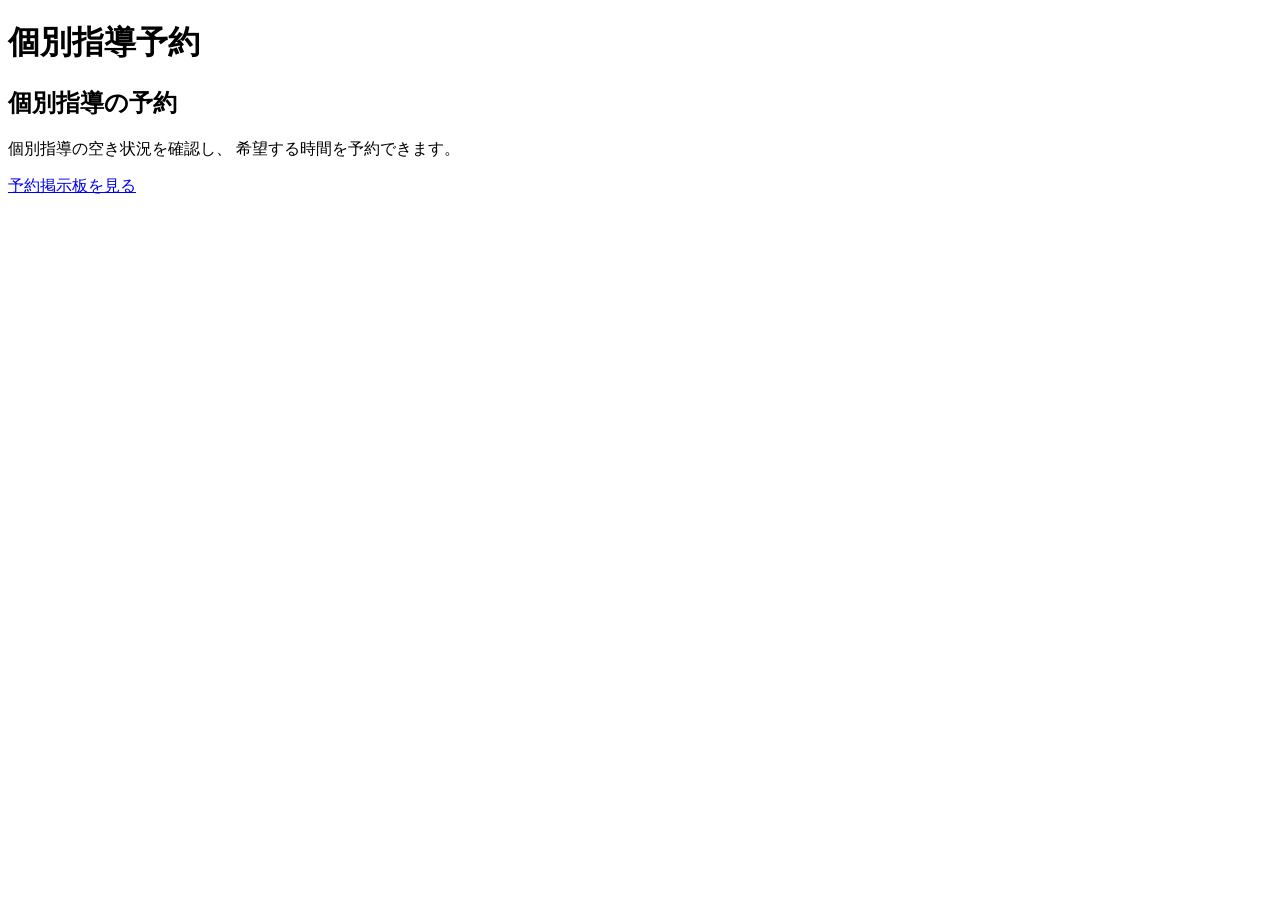
==== index.html @ 9b1af787 "yoyaku" ====
<!DOCTYPE html>
<html lang="ja">
<head>
    <meta charset="UTF-8">
    <meta name="viewport" content="width=device-width, initial-scale=1.0">

    <title>個別指導予約</title>

    <link rel="stylesheet" href="style.css">
</head>

<body>

<header>
    <h1>個別指導予約</h1>
</header>

<main class="container">

    <section class="card">
        <h2>個別指導の予約</h2>

        <p>
            個別指導の空き状況を確認し、
            希望する時間を予約できます。
        </p>

        <a href="board.html" class="button">
            予約掲示板を見る
        </a>
    </section>

</main>

</body>
</html>
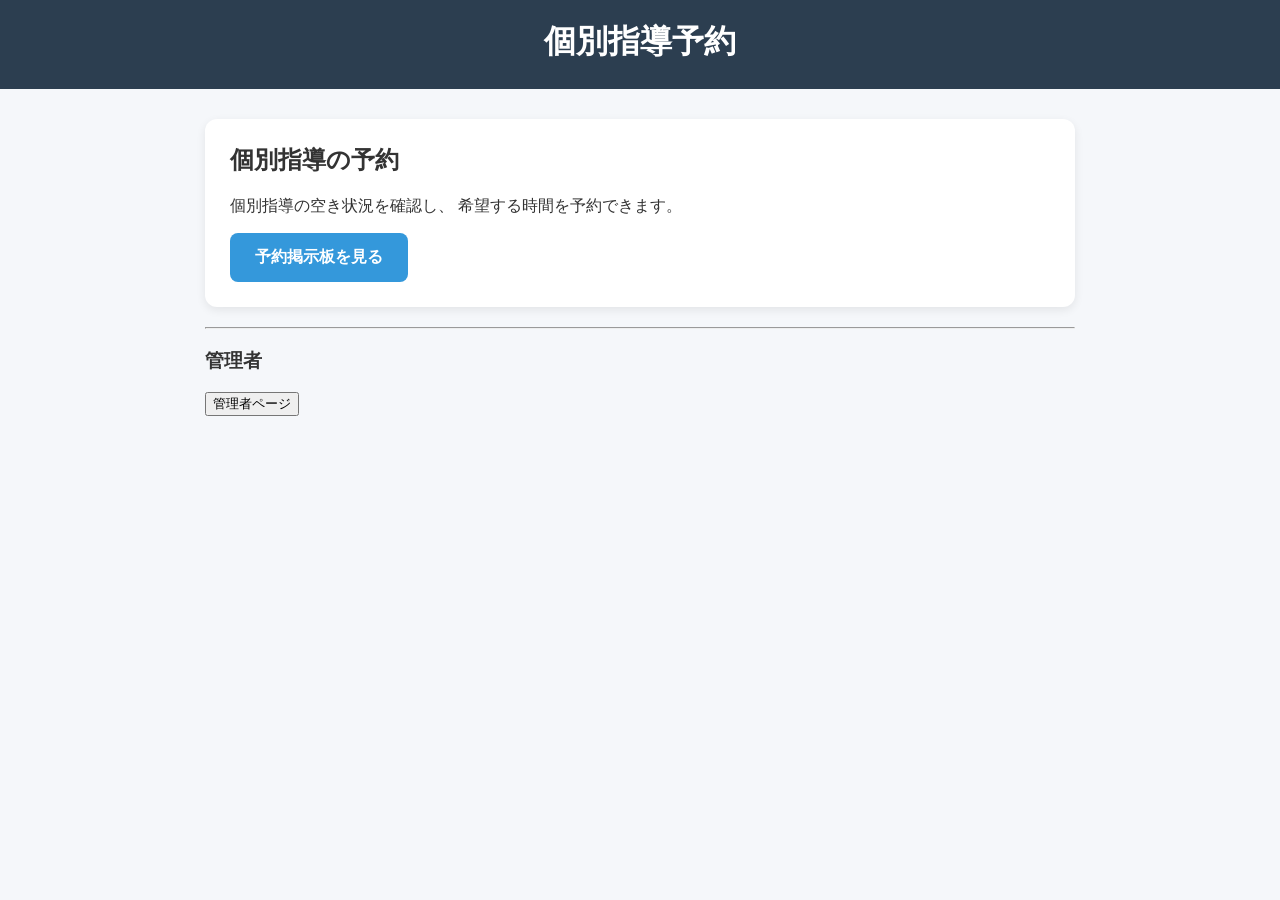
==== commit f67f9125: "Add admin button with password protection" ====
--- a/index.html
+++ b/index.html
@@ -30,6 +30,45 @@
         </a>
     </section>
 
+    <hr>
+
+<h3>管理者</h3>
+
+<button id="adminButton">
+    管理者ページ
+</button>
+
+<script>
+
+document
+    .getElementById("adminButton")
+    .addEventListener("click", () => {
+
+        const password =
+            prompt("管理者パスワードを入力してください。");
+
+
+        if (password === null) {
+            return;
+        }
+
+
+        if (password === "admin123") {
+
+            location.href = "admin.html";
+
+        } else {
+
+            alert(
+                "パスワードが正しくありません。"
+            );
+
+        }
+
+    });
+
+</script>
+    
 </main>
 
 </body>
--- a/style.css
+++ b/style.css
@@ -0,0 +1,209 @@
+* {
+    box-sizing: border-box;
+}
+
+body {
+    margin: 0;
+
+    font-family:
+        -apple-system,
+        BlinkMacSystemFont,
+        "Segoe UI",
+        sans-serif;
+
+    background: #f5f7fa;
+
+    color: #333;
+}
+
+
+header {
+    background: #2c3e50;
+
+    color: white;
+
+    padding: 20px;
+
+    text-align: center;
+}
+
+
+header h1 {
+    margin: 0 0 5px;
+}
+
+
+#connectionStatus {
+    margin: 0;
+
+    font-size: 13px;
+
+    opacity: 0.8;
+}
+
+
+.container {
+    max-width: 900px;
+
+    margin: 30px auto;
+
+    padding: 0 15px;
+}
+
+
+.card {
+    background: white;
+
+    border-radius: 12px;
+
+    padding: 25px;
+
+    margin-bottom: 20px;
+
+    box-shadow:
+        0 3px 10px rgba(0, 0, 0, 0.08);
+}
+
+
+.card h2 {
+    margin-top: 0;
+}
+
+
+.button {
+    display: inline-block;
+
+    padding: 14px 25px;
+
+    background: #3498db;
+
+    color: white;
+
+    text-decoration: none;
+
+    border-radius: 8px;
+
+    font-weight: bold;
+}
+
+
+.button:hover {
+    opacity: 0.85;
+}
+
+
+input[type="date"] {
+
+    padding: 10px;
+
+    font-size: 16px;
+
+    border: 1px solid #ccc;
+
+    border-radius: 6px;
+
+}
+
+
+/* 予約表 */
+
+.reservation-row {
+
+    display: grid;
+
+    grid-template-columns: 100px 1fr 120px;
+
+    align-items: center;
+
+    gap: 10px;
+
+    padding: 15px 10px;
+
+    border-bottom: 1px solid #eee;
+}
+
+
+.time {
+
+    font-weight: bold;
+
+    font-size: 18px;
+}
+
+
+.teacher {
+
+    font-size: 15px;
+}
+
+
+.available {
+
+    background: #e8f8ee;
+
+    color: #198754;
+
+    border: none;
+
+    border-radius: 8px;
+
+    padding: 10px;
+
+    cursor: pointer;
+
+    font-weight: bold;
+}
+
+
+.available:hover {
+
+    background: #d4f3df;
+
+}
+
+
+.reserved {
+
+    background: #f5f5f5;
+
+    color: #888;
+
+    border-radius: 8px;
+
+    padding: 10px;
+
+    text-align: center;
+}
+
+
+.backButton {
+
+    display: inline-block;
+
+    margin-top: 10px;
+
+    color: #3498db;
+
+    text-decoration: none;
+
+}
+
+
+/* スマホ */
+
+@media (max-width: 600px) {
+
+    .reservation-row {
+
+        grid-template-columns:
+            70px 1fr;
+
+    }
+
+    .reservation-action {
+
+        grid-column: 1 / -1;
+
+    }
+
+}
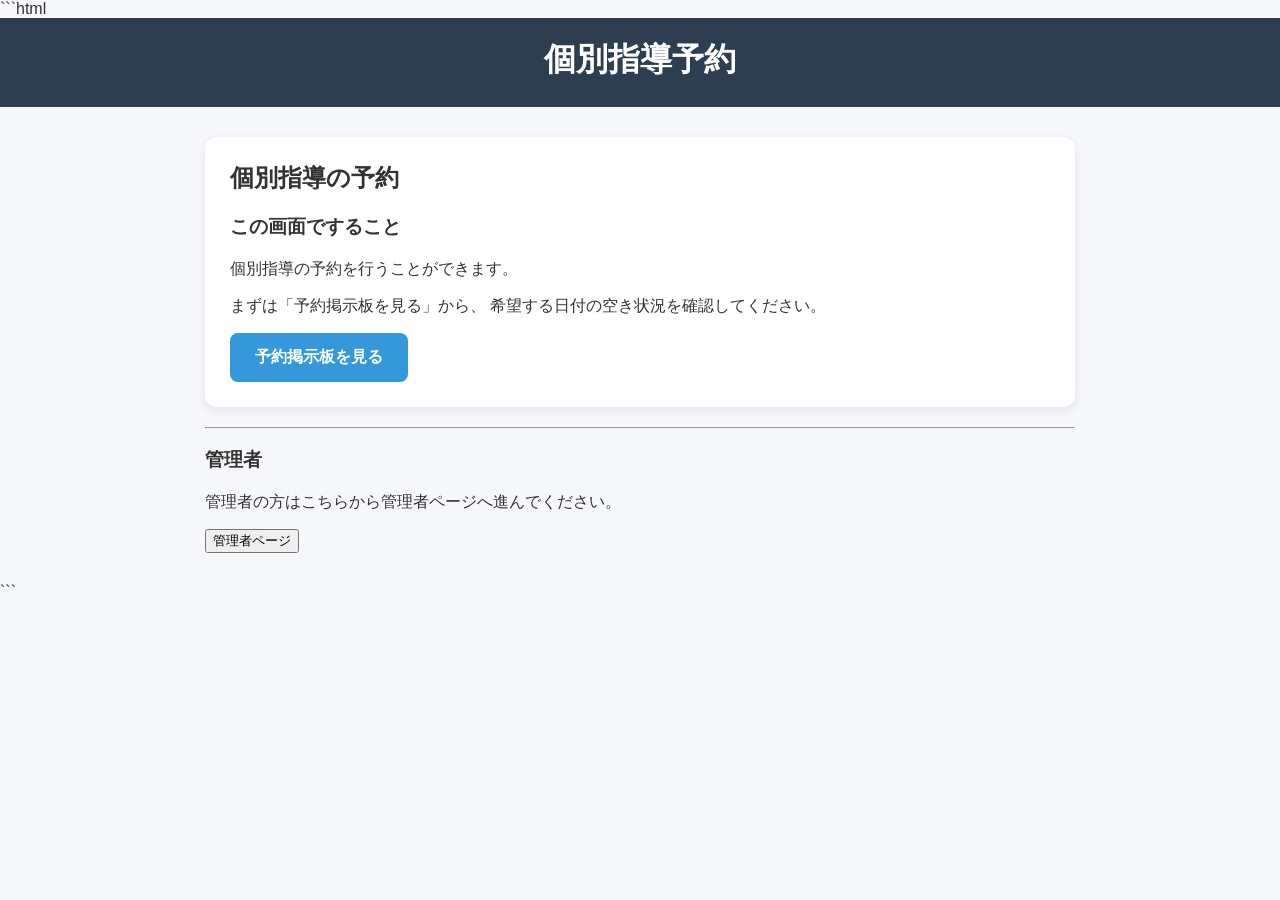
==== commit ea2a2c55: "Update index.html" ====
--- a/index.html
+++ b/index.html
@@ -1,3 +1,4 @@
+```html
 <!DOCTYPE html>
 <html lang="ja">
 <head>
@@ -17,26 +18,52 @@
 
 <main class="container">
 
+    <!-- 予約について -->
     <section class="card">
+
         <h2>個別指導の予約</h2>
 
-        <p>
-            個別指導の空き状況を確認し、
-            希望する時間を予約できます。
-        </p>
+        <div class="description">
+            <h3>この画面ですること</h3>
+
+            <p>
+                個別指導の予約を行うことができます。
+            </p>
+
+            <p>
+                まずは「予約掲示板を見る」から、
+                希望する日付の空き状況を確認してください。
+            </p>
+        </div>
 
         <a href="board.html" class="button">
             予約掲示板を見る
         </a>
+
     </section>
+
 
     <hr>
 
-<h3>管理者</h3>
 
-<button id="adminButton">
-    管理者ページ
-</button>
+    <!-- 管理者 -->
+    <section class="admin-section">
+
+        <h3>管理者</h3>
+
+        <p class="admin-description">
+            管理者の方はこちらから管理者ページへ進んでください。
+        </p>
+
+        <button id="adminButton">
+            管理者ページ
+        </button>
+
+    </section>
+
+
+</main>
+
 
 <script>
 
@@ -68,8 +95,7 @@
     });
 
 </script>
-    
-</main>
 
 </body>
 </html>
+```
--- a/style.css
+++ b/style.css
@@ -1,6 +1,7 @@
 * {
     box-sizing: border-box;
 }
+
 
 body {
     margin: 0;
@@ -70,6 +71,10 @@
 }
 
 
+/* ==============================
+   通常ボタン
+   ============================== */
+
 .button {
     display: inline-block;
 
@@ -92,6 +97,10 @@
 }
 
 
+/* ==============================
+   日付
+   ============================== */
+
 input[type="date"] {
 
     padding: 10px;
@@ -105,13 +114,16 @@
 }
 
 
-/* 予約表 */
+/* ==============================
+   予約表
+   ============================== */
 
 .reservation-row {
 
     display: grid;
 
-    grid-template-columns: 100px 1fr 120px;
+    grid-template-columns:
+        100px 1fr 120px;
 
     align-items: center;
 
@@ -176,6 +188,45 @@
 }
 
 
+/* ==============================
+   生徒側キャンセルボタン
+   ============================== */
+
+.cancelButton {
+
+    width: 100%;
+
+    min-width: 120px;
+
+    padding: 10px 16px;
+
+    border: none;
+
+    border-radius: 8px;
+
+    background: #e74c3c;
+
+    color: white;
+
+    font-weight: bold;
+
+    cursor: pointer;
+
+    white-space: nowrap;
+}
+
+
+.cancelButton:hover {
+
+    background: #c0392b;
+
+}
+
+
+/* ==============================
+   戻る
+   ============================== */
+
 .backButton {
 
     display: inline-block;
@@ -189,7 +240,307 @@
 }
 
 
-/* スマホ */
+/* ==============================
+   管理者：集計
+   ============================== */
+
+.admin-summary {
+
+    display: grid;
+
+    grid-template-columns:
+        repeat(3, 1fr);
+
+    gap: 15px;
+}
+
+
+.admin-summary-box {
+
+    padding: 20px;
+
+    border-radius: 10px;
+
+    background: #f5f7fa;
+
+    text-align: center;
+
+    border: 1px solid #e5e7eb;
+}
+
+
+.admin-summary-label {
+
+    font-size: 14px;
+
+    color: #666;
+
+    margin-bottom: 8px;
+}
+
+
+.admin-summary-number {
+
+    font-size: 28px;
+
+    font-weight: bold;
+
+}
+
+
+/* ==============================
+   管理者：今日の予約
+   ============================== */
+
+.admin-today-reservation {
+
+    display: grid;
+
+    grid-template-columns:
+        80px 1fr 1fr;
+
+    gap: 10px;
+
+    align-items: center;
+
+    padding: 12px;
+
+    margin-bottom: 8px;
+
+    border: 1px solid #ddd;
+
+    border-radius: 8px;
+
+    background: white;
+}
+
+
+/* ==============================
+   管理者：講師別
+   ============================== */
+
+.admin-teacher-row {
+
+    display: flex;
+
+    justify-content: space-between;
+
+    align-items: center;
+
+    padding: 14px;
+
+    margin-bottom: 8px;
+
+    border: 1px solid #ddd;
+
+    border-radius: 8px;
+
+    background: white;
+}
+
+
+.admin-teacher-row strong {
+
+    font-size: 18px;
+
+}
+
+
+/* ==============================
+   管理者カレンダー
+   ============================== */
+
+.admin-calendar-header {
+
+    display: flex;
+
+    justify-content: space-between;
+
+    align-items: center;
+
+    margin-bottom: 15px;
+}
+
+
+.admin-calendar-header h3 {
+
+    margin: 0;
+
+    font-size: 22px;
+
+}
+
+
+.admin-calendar-header button {
+
+    padding: 8px 14px;
+
+    border: 1px solid #ccc;
+
+    background: white;
+
+    border-radius: 6px;
+
+    cursor: pointer;
+
+}
+
+
+.admin-calendar-grid {
+
+    display: grid;
+
+    grid-template-columns:
+        repeat(7, 1fr);
+
+    gap: 5px;
+
+}
+
+
+.admin-weekday {
+
+    text-align: center;
+
+    font-weight: bold;
+
+    padding: 10px 5px;
+
+    background: #f0f0f0;
+
+}
+
+
+.admin-day {
+
+    min-height: 60px;
+
+    border: 1px solid #ddd;
+
+    background: white;
+
+    border-radius: 6px;
+
+    font-size: 16px;
+
+    cursor: pointer;
+
+    position: relative;
+
+}
+
+
+.admin-day:hover {
+
+    background: #f5f5f5;
+
+}
+
+
+.admin-day.empty {
+
+    background: #fafafa;
+
+    cursor: default;
+
+}
+
+
+.admin-day.has-reservation {
+
+    background: #ffe5e5;
+
+    font-weight: bold;
+
+}
+
+
+.admin-day-count {
+
+    display: block;
+
+    font-size: 11px;
+
+    margin-top: 4px;
+
+    color: #c0392b;
+
+}
+
+
+/* ==============================
+   管理者：予約一覧
+   ============================== */
+
+.admin-reservation {
+
+    display: grid;
+
+    grid-template-columns:
+        80px 1fr 1fr 170px;
+
+    align-items: center;
+
+    gap: 10px;
+
+    padding: 12px;
+
+    margin-bottom: 8px;
+
+    border: 1px solid #ddd;
+
+    border-radius: 6px;
+
+    background: white;
+
+}
+
+
+/* ==============================
+   管理者：強制キャンセル
+   ============================== */
+
+.admin-cancel-button {
+
+    display: block;
+
+    width: 100%;
+
+    min-width: 150px;
+
+    padding: 11px 18px;
+
+    border: none;
+
+    border-radius: 8px;
+
+    background: #e74c3c;
+
+    color: white;
+
+    font-weight: bold;
+
+    font-size: 14px;
+
+    cursor: pointer;
+
+    white-space: nowrap;
+
+    text-align: center;
+
+}
+
+
+.admin-cancel-button:hover {
+
+    background: #c0392b;
+
+}
+
+
+/* ==============================
+   スマホ
+   ============================== */
 
 @media (max-width: 600px) {
 
@@ -200,10 +551,61 @@
 
     }
 
+
     .reservation-action {
 
-        grid-column: 1 / -1;
-
-    }
-
-}
+        grid-column:
+            1 / -1;
+
+    }
+
+
+    .admin-summary {
+
+        grid-template-columns:
+            1fr;
+
+    }
+
+
+    .admin-today-reservation {
+
+        grid-template-columns:
+            70px 1fr;
+
+    }
+
+
+    .admin-today-reservation span:last-child {
+
+        grid-column:
+            2;
+
+    }
+
+
+    .admin-reservation {
+
+        grid-template-columns:
+            70px 1fr;
+
+    }
+
+
+    .admin-reservation button {
+
+        grid-column:
+            1 / -1;
+
+    }
+
+
+    .admin-cancel-button {
+
+        width: 100%;
+
+        min-width: 0;
+
+    }
+
+}
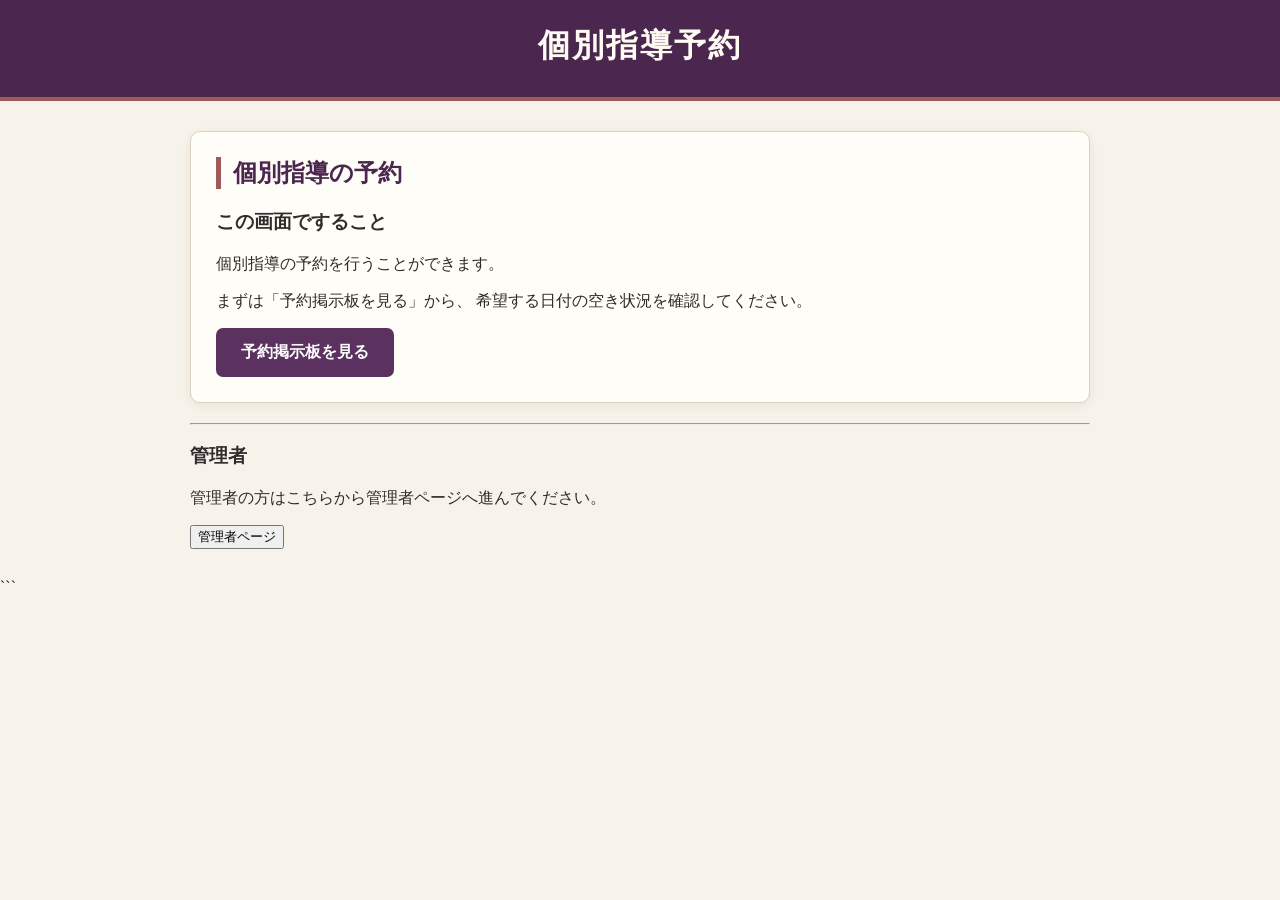
==== commit 87234c12: "Remove markdown code block from index.html" ====
--- a/index.html
+++ b/index.html
@@ -1,4 +1,3 @@
-```html
 <!DOCTYPE html>
 <html lang="ja">
 <head>
--- a/style.css
+++ b/style.css
@@ -1,7 +1,12 @@
+```css
 * {
     box-sizing: border-box;
 }
 
+
+/* ==============================
+   全体
+   ============================== */
 
 body {
     margin: 0;
@@ -10,27 +15,38 @@
         -apple-system,
         BlinkMacSystemFont,
         "Segoe UI",
+        "Yu Gothic",
+        "Hiragino Kaku Gothic ProN",
+        "Meiryo",
         sans-serif;
 
-    background: #f5f7fa;
-
-    color: #333;
-}
-
+    background: #f7f3ea;
+
+    color: #302b2b;
+}
+
+
+/* ==============================
+   ヘッダー
+   ============================== */
 
 header {
-    background: #2c3e50;
-
-    color: white;
-
-    padding: 20px;
+    background: #4b274f;
+
+    color: #fffaf2;
+
+    padding: 24px 20px;
 
     text-align: center;
+
+    border-bottom: 4px solid #a05a5a;
 }
 
 
 header h1 {
     margin: 0 0 5px;
+
+    letter-spacing: 0.06em;
 }
 
 
@@ -39,9 +55,15 @@
 
     font-size: 13px;
 
-    opacity: 0.8;
-}
-
+    color: #eadfe5;
+
+    opacity: 0.9;
+}
+
+
+/* ==============================
+   メイン
+   ============================== */
 
 .container {
     max-width: 900px;
@@ -52,22 +74,34 @@
 }
 
 
+/* ==============================
+   カード
+   ============================== */
+
 .card {
-    background: white;
-
-    border-radius: 12px;
+    background: #fffdf8;
+
+    border: 1px solid #ddd1c2;
+
+    border-radius: 10px;
 
     padding: 25px;
 
     margin-bottom: 20px;
 
     box-shadow:
-        0 3px 10px rgba(0, 0, 0, 0.08);
+        0 3px 10px rgba(70, 45, 45, 0.07);
 }
 
 
 .card h2 {
     margin-top: 0;
+
+    color: #4b274f;
+
+    border-left: 5px solid #a05a5a;
+
+    padding-left: 12px;
 }
 
 
@@ -80,20 +114,22 @@
 
     padding: 14px 25px;
 
-    background: #3498db;
-
-    color: white;
+    background: #5a315f;
+
+    color: #fff;
 
     text-decoration: none;
 
-    border-radius: 8px;
-
-    font-weight: bold;
+    border-radius: 7px;
+
+    font-weight: bold;
+
+    transition: 0.2s;
 }
 
 
 .button:hover {
-    opacity: 0.85;
+    background: #3f2143;
 }
 
 
@@ -107,9 +143,25 @@
 
     font-size: 16px;
 
-    border: 1px solid #ccc;
+    border: 1px solid #cfc2b4;
 
     border-radius: 6px;
+
+    background: #fffdf8;
+
+    color: #302b2b;
+
+}
+
+
+input[type="date"]:focus {
+
+    outline: none;
+
+    border-color: #5a315f;
+
+    box-shadow:
+        0 0 0 2px rgba(90, 49, 95, 0.12);
 
 }
 
@@ -131,7 +183,7 @@
 
     padding: 15px 10px;
 
-    border-bottom: 1px solid #eee;
+    border-bottom: 1px solid #e5ddd3;
 }
 
 
@@ -140,85 +192,103 @@
     font-weight: bold;
 
     font-size: 18px;
+
+    color: #4b274f;
 }
 
 
 .teacher {
 
     font-size: 15px;
-}
-
+
+    color: #4a4444;
+}
+
+
+/* ==============================
+   空き時間
+   ============================== */
 
 .available {
 
-    background: #e8f8ee;
-
-    color: #198754;
+    background: #f1e8ef;
+
+    color: #5a315f;
+
+    border: 1px solid #d8c3d5;
+
+    border-radius: 8px;
+
+    padding: 10px;
+
+    cursor: pointer;
+
+    font-weight: bold;
+
+    transition: 0.2s;
+}
+
+
+.available:hover {
+
+    background: #e5d6e2;
+
+}
+
+
+/* ==============================
+   予約済み
+   ============================== */
+
+.reserved {
+
+    background: #f2eee9;
+
+    color: #88807b;
+
+    border: 1px solid #ded7d0;
+
+    border-radius: 8px;
+
+    padding: 10px;
+
+    text-align: center;
+}
+
+
+/* ==============================
+   生徒側キャンセルボタン
+   ============================== */
+
+.cancelButton {
+
+    width: 100%;
+
+    min-width: 120px;
+
+    padding: 10px 16px;
 
     border: none;
 
     border-radius: 8px;
 
-    padding: 10px;
+    background: #a05252;
+
+    color: white;
+
+    font-weight: bold;
 
     cursor: pointer;
 
-    font-weight: bold;
-}
-
-
-.available:hover {
-
-    background: #d4f3df;
-
-}
-
-
-.reserved {
-
-    background: #f5f5f5;
-
-    color: #888;
-
-    border-radius: 8px;
-
-    padding: 10px;
-
-    text-align: center;
-}
-
-
-/* ==============================
-   生徒側キャンセルボタン
-   ============================== */
-
-.cancelButton {
-
-    width: 100%;
-
-    min-width: 120px;
-
-    padding: 10px 16px;
-
-    border: none;
-
-    border-radius: 8px;
-
-    background: #e74c3c;
-
-    color: white;
-
-    font-weight: bold;
-
-    cursor: pointer;
-
     white-space: nowrap;
+
+    transition: 0.2s;
 }
 
 
 .cancelButton:hover {
 
-    background: #c0392b;
+    background: #843f3f;
 
 }
 
@@ -233,9 +303,18 @@
 
     margin-top: 10px;
 
-    color: #3498db;
+    color: #5a315f;
 
     text-decoration: none;
+
+    font-weight: bold;
+
+}
+
+
+.backButton:hover {
+
+    color: #a05a5a;
 
 }
 
@@ -261,11 +340,11 @@
 
     border-radius: 10px;
 
-    background: #f5f7fa;
+    background: #f3ede3;
 
     text-align: center;
 
-    border: 1px solid #e5e7eb;
+    border: 1px solid #ddd1c2;
 }
 
 
@@ -273,7 +352,7 @@
 
     font-size: 14px;
 
-    color: #666;
+    color: #665d5d;
 
     margin-bottom: 8px;
 }
@@ -285,6 +364,7 @@
 
     font-weight: bold;
 
+    color: #5a315f;
 }
 
 
@@ -307,11 +387,11 @@
 
     margin-bottom: 8px;
 
-    border: 1px solid #ddd;
+    border: 1px solid #ddd1c2;
 
     border-radius: 8px;
 
-    background: white;
+    background: #fffdf8;
 }
 
 
@@ -331,11 +411,11 @@
 
     margin-bottom: 8px;
 
-    border: 1px solid #ddd;
+    border: 1px solid #ddd1c2;
 
     border-radius: 8px;
 
-    background: white;
+    background: #fffdf8;
 }
 
 
@@ -343,6 +423,8 @@
 
     font-size: 18px;
 
+    color: #4b274f;
+
 }
 
 
@@ -368,6 +450,8 @@
 
     font-size: 22px;
 
+    color: #4b274f;
+
 }
 
 
@@ -375,13 +459,22 @@
 
     padding: 8px 14px;
 
-    border: 1px solid #ccc;
-
-    background: white;
+    border: 1px solid #cfc2b4;
+
+    background: #fffdf8;
+
+    color: #4b274f;
 
     border-radius: 6px;
 
     cursor: pointer;
+
+}
+
+
+.admin-calendar-header button:hover {
+
+    background: #f3ede3;
 
 }
 
@@ -406,7 +499,9 @@
 
     padding: 10px 5px;
 
-    background: #f0f0f0;
+    background: #eee5da;
+
+    color: #4b274f;
 
 }
 
@@ -415,9 +510,9 @@
 
     min-height: 60px;
 
-    border: 1px solid #ddd;
-
-    background: white;
+    border: 1px solid #ddd1c2;
+
+    background: #fffdf8;
 
     border-radius: 6px;
 
@@ -427,19 +522,21 @@
 
     position: relative;
 
+    color: #302b2b;
+
 }
 
 
 .admin-day:hover {
 
-    background: #f5f5f5;
+    background: #f3ede3;
 
 }
 
 
 .admin-day.empty {
 
-    background: #fafafa;
+    background: #f8f5ef;
 
     cursor: default;
 
@@ -448,9 +545,11 @@
 
 .admin-day.has-reservation {
 
-    background: #ffe5e5;
-
-    font-weight: bold;
+    background: #f1dede;
+
+    font-weight: bold;
+
+    border-color: #d5aaaa;
 
 }
 
@@ -463,7 +562,7 @@
 
     margin-top: 4px;
 
-    color: #c0392b;
+    color: #a05252;
 
 }
 
@@ -487,11 +586,11 @@
 
     margin-bottom: 8px;
 
-    border: 1px solid #ddd;
+    border: 1px solid #ddd1c2;
 
     border-radius: 6px;
 
-    background: white;
+    background: #fffdf8;
 
 }
 
@@ -514,7 +613,7 @@
 
     border-radius: 8px;
 
-    background: #e74c3c;
+    background: #a05252;
 
     color: white;
 
@@ -528,12 +627,13 @@
 
     text-align: center;
 
+    transition: 0.2s;
 }
 
 
 .admin-cancel-button:hover {
 
-    background: #c0392b;
+    background: #843f3f;
 
 }
 
@@ -608,4 +708,14 @@
 
     }
 
-}
+
+    .button {
+
+        width: 100%;
+
+        text-align: center;
+
+    }
+
+}
+```
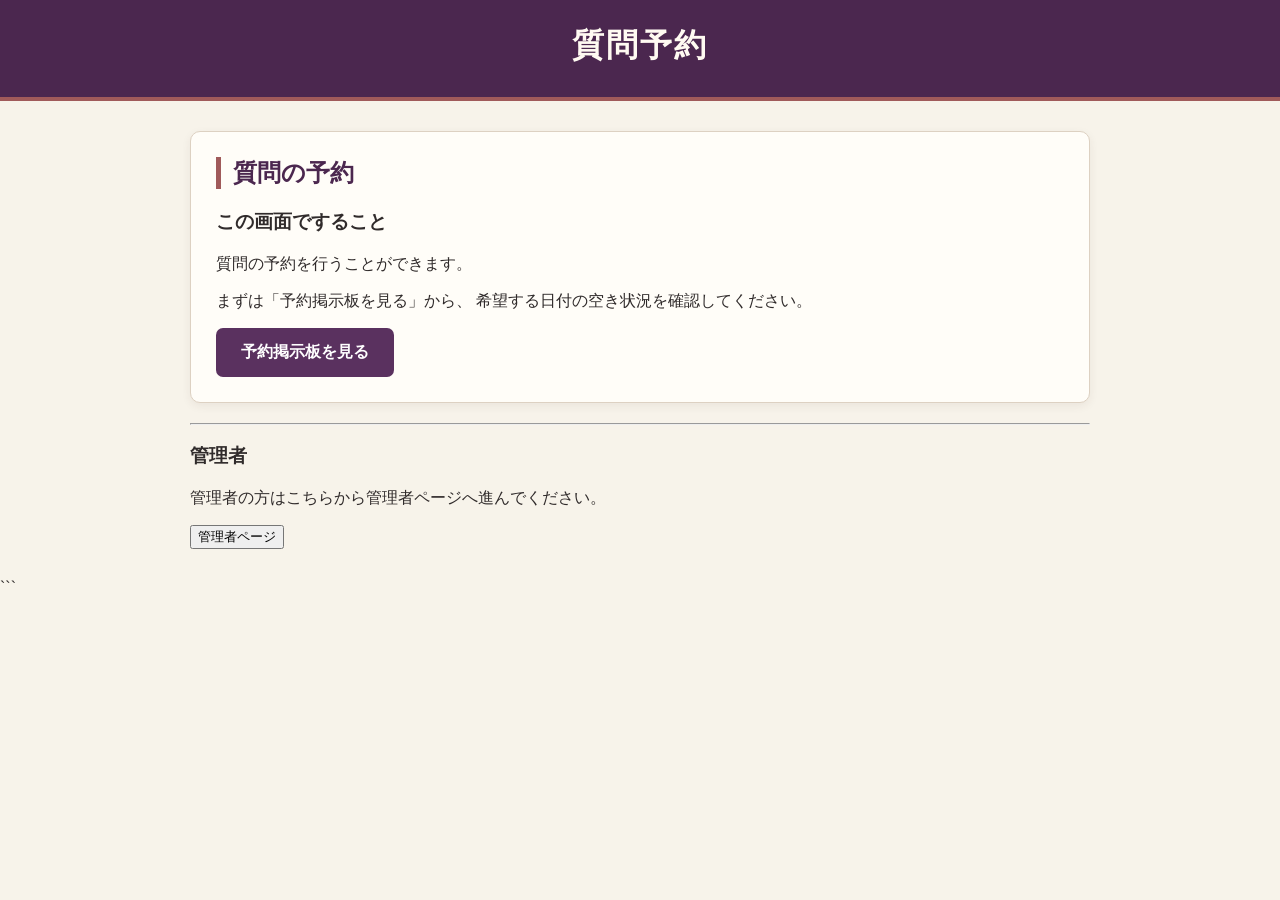
==== commit c811a5de: "Change title and headings from '個別指導' to '質問'" ====
--- a/index.html
+++ b/index.html
@@ -4,7 +4,7 @@
     <meta charset="UTF-8">
     <meta name="viewport" content="width=device-width, initial-scale=1.0">
 
-    <title>個別指導予約</title>
+    <title>質問予約</title>
 
     <link rel="stylesheet" href="style.css">
 </head>
@@ -12,7 +12,7 @@
 <body>
 
 <header>
-    <h1>個別指導予約</h1>
+    <h1>質問予約</h1>
 </header>
 
 <main class="container">
@@ -20,13 +20,13 @@
     <!-- 予約について -->
     <section class="card">
 
-        <h2>個別指導の予約</h2>
+        <h2>質問の予約</h2>
 
         <div class="description">
             <h3>この画面ですること</h3>
 
             <p>
-                個別指導の予約を行うことができます。
+                質問の予約を行うことができます。
             </p>
 
             <p>
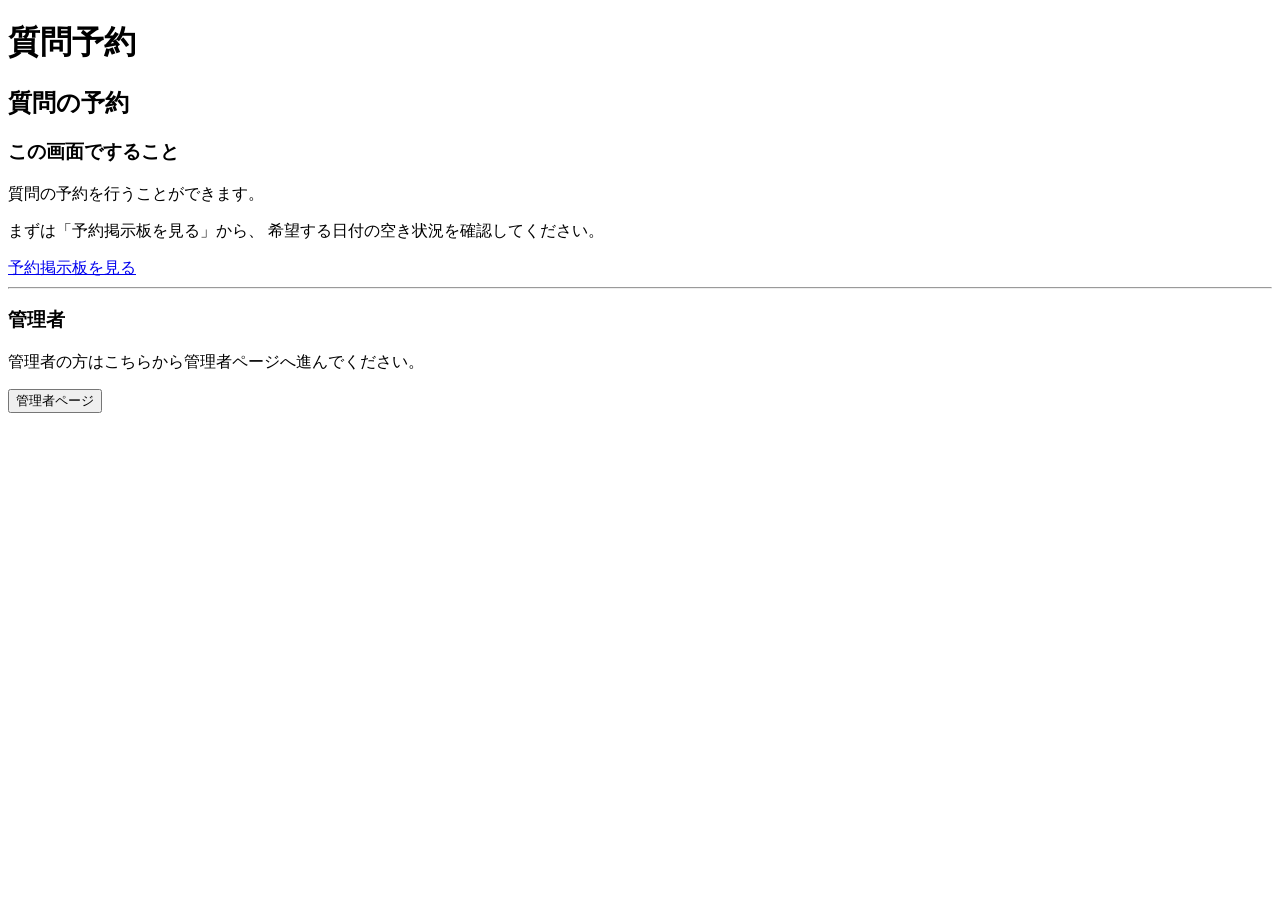
==== commit 6d510151: "Update index.html" ====
--- a/index.html
+++ b/index.html
@@ -97,4 +97,3 @@
 
 </body>
 </html>
-```
--- a/style.css
+++ b/style.css
@@ -1,160 +1,136 @@
-```css
-* {
-    box-sizing: border-box;
-}
-
-
-/* ==============================
-   全体
-   ============================== */
-
-body {
-    margin: 0;
-
-    font-family:
-        -apple-system,
-        BlinkMacSystemFont,
-        "Segoe UI",
-        "Yu Gothic",
-        "Hiragino Kaku Gothic ProN",
-        "Meiryo",
-        sans-serif;
-
-    background: #f7f3ea;
+/* ==============================
+   管理者：講師一覧
+   ============================== */
+
+.admin-teacher-select {
+
+    width: 100%;
+
+    display: flex;
+
+    justify-content: space-between;
+
+    align-items: center;
+
+    padding: 16px 18px;
+
+    margin-bottom: 8px;
+
+    border: 1px solid #ddd1c2;
+
+    border-radius: 8px;
+
+    background: #fffdf8;
 
     color: #302b2b;
-}
-
-
-/* ==============================
-   ヘッダー
-   ============================== */
-
-header {
-    background: #4b274f;
-
-    color: #fffaf2;
-
-    padding: 24px 20px;
-
-    text-align: center;
-
-    border-bottom: 4px solid #a05a5a;
-}
-
-
-header h1 {
-    margin: 0 0 5px;
-
-    letter-spacing: 0.06em;
-}
-
-
-#connectionStatus {
-    margin: 0;
-
-    font-size: 13px;
-
-    color: #eadfe5;
-
-    opacity: 0.9;
-}
-
-
-/* ==============================
-   メイン
-   ============================== */
-
-.container {
-    max-width: 900px;
-
-    margin: 30px auto;
-
-    padding: 0 15px;
-}
-
-
-/* ==============================
-   カード
-   ============================== */
-
-.card {
+
+    font-size: 16px;
+
+    font-weight: bold;
+
+    text-align: left;
+
+    cursor: pointer;
+
+    transition: 0.2s;
+
+}
+
+
+.admin-teacher-select:hover {
+
+    background: #f3ede3;
+
+    border-color: #c9b5c5;
+
+}
+
+
+.admin-teacher-select span:last-child {
+
+    font-size: 25px;
+
+    color: #5a315f;
+
+}
+
+
+/* ==============================
+   管理者：講師詳細
+   ============================== */
+
+.admin-teacher-detail-header {
+
+    margin-bottom: 20px;
+
+}
+
+
+.admin-teacher-detail-header h3 {
+
+    margin: 15px 0 0;
+
+    font-size: 22px;
+
+    color: #4b274f;
+
+}
+
+
+/* ==============================
+   管理者：戻るボタン
+   ============================== */
+
+.admin-back-button {
+
+    border: none;
+
+    background: none;
+
+    padding: 0;
+
+    color: #5a315f;
+
+    font-size: 14px;
+
+    font-weight: bold;
+
+    cursor: pointer;
+
+}
+
+
+.admin-back-button:hover {
+
+    color: #a05a5a;
+
+}
+
+
+/* ==============================
+   管理者：対応可否の日付
+   ============================== */
+
+#availabilityDate {
+
+    padding: 10px;
+
+    margin-bottom: 20px;
+
+    font-size: 16px;
+
+    border: 1px solid #cfc2b4;
+
+    border-radius: 6px;
+
     background: #fffdf8;
 
-    border: 1px solid #ddd1c2;
-
-    border-radius: 10px;
-
-    padding: 25px;
-
-    margin-bottom: 20px;
-
-    box-shadow:
-        0 3px 10px rgba(70, 45, 45, 0.07);
-}
-
-
-.card h2 {
-    margin-top: 0;
-
-    color: #4b274f;
-
-    border-left: 5px solid #a05a5a;
-
-    padding-left: 12px;
-}
-
-
-/* ==============================
-   通常ボタン
-   ============================== */
-
-.button {
-    display: inline-block;
-
-    padding: 14px 25px;
-
-    background: #5a315f;
-
-    color: #fff;
-
-    text-decoration: none;
-
-    border-radius: 7px;
-
-    font-weight: bold;
-
-    transition: 0.2s;
-}
-
-
-.button:hover {
-    background: #3f2143;
-}
-
-
-/* ==============================
-   日付
-   ============================== */
-
-input[type="date"] {
-
-    padding: 10px;
-
-    font-size: 16px;
-
-    border: 1px solid #cfc2b4;
-
-    border-radius: 6px;
-
-    background: #fffdf8;
-
     color: #302b2b;
 
 }
 
 
-input[type="date"]:focus {
+#availabilityDate:focus {
 
     outline: none;
 
@@ -167,49 +143,149 @@
 
 
 /* ==============================
-   予約表
-   ============================== */
-
-.reservation-row {
+   管理者：講師の時間一覧
+   ============================== */
+
+.admin-availability-row {
 
     display: grid;
 
     grid-template-columns:
-        100px 1fr 120px;
+        90px 100px 1fr;
 
     align-items: center;
 
-    gap: 10px;
-
-    padding: 15px 10px;
-
-    border-bottom: 1px solid #e5ddd3;
-}
-
-
-.time {
-
-    font-weight: bold;
-
-    font-size: 18px;
+    gap: 15px;
+
+    padding: 12px;
+
+    margin-bottom: 8px;
+
+    border: 1px solid #ddd1c2;
+
+    border-radius: 8px;
+
+    background: #fffdf8;
+
+}
+
+
+.admin-availability-time {
+
+    font-size: 17px;
+
+    font-weight: bold;
 
     color: #4b274f;
-}
-
-
-.teacher {
-
-    font-size: 15px;
-
-    color: #4a4444;
-}
-
-
-/* ==============================
-   空き時間
-   ============================== */
-
-.available {
+
+}
+
+
+.admin-availability-state {
+
+    text-align: center;
+
+    font-size: 14px;
+
+    font-weight: bold;
+
+}
+
+
+/* ==============================
+   対応可能
+   ============================== */
+
+.admin-availability-row.is-available {
+
+    background: #fffdf8;
+
+}
+
+
+.admin-availability-row.is-available
+.admin-availability-state {
+
+    color: #5a315f;
+
+}
+
+
+/* ==============================
+   対応不可
+   ============================== */
+
+.admin-availability-row.is-unavailable {
+
+    background: #f3e9e9;
+
+    border-color: #d5aaaa;
+
+}
+
+
+.admin-availability-row.is-unavailable
+.admin-availability-state {
+
+    color: #a05252;
+
+}
+
+
+/* ==============================
+   予約済み
+   ============================== */
+
+.admin-availability-row.is-reserved {
+
+    background: #f2eee9;
+
+    border-color: #ded7d0;
+
+}
+
+
+.admin-availability-row.is-reserved
+.admin-availability-state {
+
+    color: #88807b;
+
+}
+
+
+/* ==============================
+   対応可否ボタン
+   ============================== */
+
+.admin-availability-action {
+
+    text-align: right;
+
+}
+
+
+.admin-availability-button {
+
+    width: 100%;
+
+    padding: 9px 12px;
+
+    border: none;
+
+    border-radius: 7px;
+
+    font-weight: bold;
+
+    cursor: pointer;
+
+    transition: 0.2s;
+
+}
+
+
+/* 対応可能 → 対応不可にする */
+
+.admin-availability-button.make-unavailable {
 
     background: #f1e8ef;
 
@@ -217,423 +293,45 @@
 
     border: 1px solid #d8c3d5;
 
-    border-radius: 8px;
-
-    padding: 10px;
-
-    cursor: pointer;
-
-    font-weight: bold;
-
-    transition: 0.2s;
-}
-
-
-.available:hover {
+}
+
+
+.admin-availability-button.make-unavailable:hover {
 
     background: #e5d6e2;
 
 }
 
 
-/* ==============================
-   予約済み
-   ============================== */
-
-.reserved {
-
-    background: #f2eee9;
+/* 対応不可 → 対応可能にする */
+
+.admin-availability-button.make-available {
+
+    background: #f1dede;
+
+    color: #a05252;
+
+    border: 1px solid #d5aaaa;
+
+}
+
+
+.admin-availability-button.make-available:hover {
+
+    background: #e6caca;
+
+}
+
+
+/* 予約済み */
+
+.admin-availability-action.disabled {
 
     color: #88807b;
 
-    border: 1px solid #ded7d0;
-
-    border-radius: 8px;
-
-    padding: 10px;
-
-    text-align: center;
-}
-
-
-/* ==============================
-   生徒側キャンセルボタン
-   ============================== */
-
-.cancelButton {
-
-    width: 100%;
-
-    min-width: 120px;
-
-    padding: 10px 16px;
-
-    border: none;
-
-    border-radius: 8px;
-
-    background: #a05252;
-
-    color: white;
-
-    font-weight: bold;
-
-    cursor: pointer;
-
-    white-space: nowrap;
-
-    transition: 0.2s;
-}
-
-
-.cancelButton:hover {
-
-    background: #843f3f;
-
-}
-
-
-/* ==============================
-   戻る
-   ============================== */
-
-.backButton {
-
-    display: inline-block;
-
-    margin-top: 10px;
-
-    color: #5a315f;
-
-    text-decoration: none;
-
-    font-weight: bold;
-
-}
-
-
-.backButton:hover {
-
-    color: #a05a5a;
-
-}
-
-
-/* ==============================
-   管理者：集計
-   ============================== */
-
-.admin-summary {
-
-    display: grid;
-
-    grid-template-columns:
-        repeat(3, 1fr);
-
-    gap: 15px;
-}
-
-
-.admin-summary-box {
-
-    padding: 20px;
-
-    border-radius: 10px;
-
-    background: #f3ede3;
-
-    text-align: center;
-
-    border: 1px solid #ddd1c2;
-}
-
-
-.admin-summary-label {
-
-    font-size: 14px;
-
-    color: #665d5d;
-
-    margin-bottom: 8px;
-}
-
-
-.admin-summary-number {
-
-    font-size: 28px;
-
-    font-weight: bold;
-
-    color: #5a315f;
-}
-
-
-/* ==============================
-   管理者：今日の予約
-   ============================== */
-
-.admin-today-reservation {
-
-    display: grid;
-
-    grid-template-columns:
-        80px 1fr 1fr;
-
-    gap: 10px;
-
-    align-items: center;
-
-    padding: 12px;
-
-    margin-bottom: 8px;
-
-    border: 1px solid #ddd1c2;
-
-    border-radius: 8px;
-
-    background: #fffdf8;
-}
-
-
-/* ==============================
-   管理者：講師別
-   ============================== */
-
-.admin-teacher-row {
-
-    display: flex;
-
-    justify-content: space-between;
-
-    align-items: center;
-
-    padding: 14px;
-
-    margin-bottom: 8px;
-
-    border: 1px solid #ddd1c2;
-
-    border-radius: 8px;
-
-    background: #fffdf8;
-}
-
-
-.admin-teacher-row strong {
-
-    font-size: 18px;
-
-    color: #4b274f;
-
-}
-
-
-/* ==============================
-   管理者カレンダー
-   ============================== */
-
-.admin-calendar-header {
-
-    display: flex;
-
-    justify-content: space-between;
-
-    align-items: center;
-
-    margin-bottom: 15px;
-}
-
-
-.admin-calendar-header h3 {
-
-    margin: 0;
-
-    font-size: 22px;
-
-    color: #4b274f;
-
-}
-
-
-.admin-calendar-header button {
-
-    padding: 8px 14px;
-
-    border: 1px solid #cfc2b4;
-
-    background: #fffdf8;
-
-    color: #4b274f;
-
-    border-radius: 6px;
-
-    cursor: pointer;
-
-}
-
-
-.admin-calendar-header button:hover {
-
-    background: #f3ede3;
-
-}
-
-
-.admin-calendar-grid {
-
-    display: grid;
-
-    grid-template-columns:
-        repeat(7, 1fr);
-
-    gap: 5px;
-
-}
-
-
-.admin-weekday {
-
-    text-align: center;
-
-    font-weight: bold;
-
-    padding: 10px 5px;
-
-    background: #eee5da;
-
-    color: #4b274f;
-
-}
-
-
-.admin-day {
-
-    min-height: 60px;
-
-    border: 1px solid #ddd1c2;
-
-    background: #fffdf8;
-
-    border-radius: 6px;
-
-    font-size: 16px;
-
-    cursor: pointer;
-
-    position: relative;
-
-    color: #302b2b;
-
-}
-
-
-.admin-day:hover {
-
-    background: #f3ede3;
-
-}
-
-
-.admin-day.empty {
-
-    background: #f8f5ef;
-
-    cursor: default;
-
-}
-
-
-.admin-day.has-reservation {
-
-    background: #f1dede;
-
-    font-weight: bold;
-
-    border-color: #d5aaaa;
-
-}
-
-
-.admin-day-count {
-
-    display: block;
-
-    font-size: 11px;
-
-    margin-top: 4px;
-
-    color: #a05252;
-
-}
-
-
-/* ==============================
-   管理者：予約一覧
-   ============================== */
-
-.admin-reservation {
-
-    display: grid;
-
-    grid-template-columns:
-        80px 1fr 1fr 170px;
-
-    align-items: center;
-
-    gap: 10px;
-
-    padding: 12px;
-
-    margin-bottom: 8px;
-
-    border: 1px solid #ddd1c2;
-
-    border-radius: 6px;
-
-    background: #fffdf8;
-
-}
-
-
-/* ==============================
-   管理者：強制キャンセル
-   ============================== */
-
-.admin-cancel-button {
-
-    display: block;
-
-    width: 100%;
-
-    min-width: 150px;
-
-    padding: 11px 18px;
-
-    border: none;
-
-    border-radius: 8px;
-
-    background: #a05252;
-
-    color: white;
-
-    font-weight: bold;
-
-    font-size: 14px;
-
-    cursor: pointer;
-
-    white-space: nowrap;
-
-    text-align: center;
-
-    transition: 0.2s;
-}
-
-
-.admin-cancel-button:hover {
-
-    background: #843f3f;
+    font-size: 13px;
+
+    font-weight: bold;
 
 }
 
@@ -644,78 +342,44 @@
 
 @media (max-width: 600px) {
 
-    .reservation-row {
+    .admin-availability-row {
 
         grid-template-columns:
-            70px 1fr;
-
-    }
-
-
-    .reservation-action {
+            65px 1fr;
+
+        gap: 8px;
+
+    }
+
+
+    .admin-availability-state {
+
+        text-align: left;
+
+    }
+
+
+    .admin-availability-action {
 
         grid-column:
             1 / -1;
 
-    }
-
-
-    .admin-summary {
-
-        grid-template-columns:
-            1fr;
-
-    }
-
-
-    .admin-today-reservation {
-
-        grid-template-columns:
-            70px 1fr;
-
-    }
-
-
-    .admin-today-reservation span:last-child {
-
-        grid-column:
-            2;
-
-    }
-
-
-    .admin-reservation {
-
-        grid-template-columns:
-            70px 1fr;
-
-    }
-
-
-    .admin-reservation button {
-
-        grid-column:
-            1 / -1;
-
-    }
-
-
-    .admin-cancel-button {
+        text-align: left;
+
+    }
+
+
+    .admin-availability-button {
 
         width: 100%;
 
-        min-width: 0;
-
-    }
-
-
-    .button {
-
-        width: 100%;
-
-        text-align: center;
-
-    }
-
-}
-```
+    }
+
+
+    .admin-teacher-select {
+
+        padding: 15px;
+
+    }
+
+}
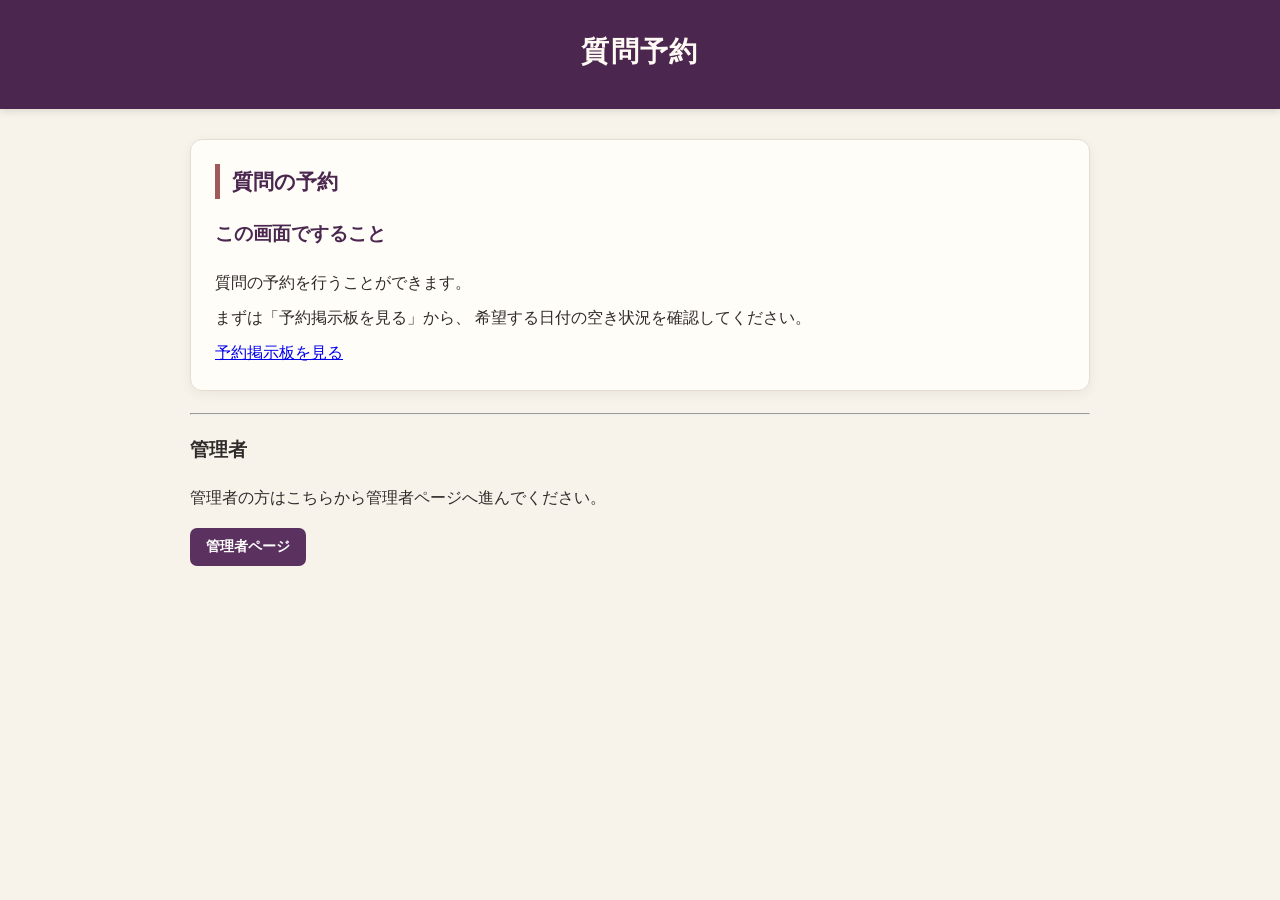
==== commit d6853fe6: "Change button class for reservation link" ====
--- a/index.html
+++ b/index.html
@@ -35,7 +35,7 @@
             </p>
         </div>
 
-        <a href="board.html" class="button">
+        <a href="board.html" class="boardButton">
             予約掲示板を見る
         </a>
 
--- a/style.css
+++ b/style.css
@@ -1,153 +1,792 @@
+/* ==============================
+   全体
+   ============================== */
+
+* {
+    box-sizing: border-box;
+}
+
+
+body {
+    margin: 0;
+
+    font-family:
+        -apple-system,
+        BlinkMacSystemFont,
+        "Segoe UI",
+        sans-serif;
+
+    background: #f7f3ea;
+
+    color: #302b2b;
+
+    line-height: 1.7;
+}
+
+
+/* ==============================
+   ヘッダー
+   ============================== */
+
+header {
+    background: #4b274f;
+
+    color: #fffaf4;
+
+    padding: 28px 20px;
+
+    text-align: center;
+
+    box-shadow:
+        0 2px 8px rgba(0, 0, 0, 0.12);
+}
+
+
+header h1 {
+    margin: 0 0 5px;
+
+    font-size: 28px;
+
+    letter-spacing: 0.05em;
+}
+
+
+header p {
+    margin: 0;
+
+    font-size: 14px;
+
+    opacity: 0.9;
+}
+
+
+/* ==============================
+   メイン
+   ============================== */
+
+.container {
+    width: min(100% - 30px, 900px);
+
+    margin: 30px auto 50px;
+}
+
+
+/* ==============================
+   カード
+   ============================== */
+
+.card {
+    background: #fffdf8;
+
+    border: 1px solid #e6ddd0;
+
+    border-radius: 12px;
+
+    padding: 24px;
+
+    margin-bottom: 22px;
+
+    box-shadow:
+        0 3px 12px rgba(60, 40, 30, 0.06);
+}
+
+
+.card h2 {
+    margin-top: 0;
+
+    margin-bottom: 18px;
+
+    color: #4b274f;
+
+    font-size: 21px;
+
+    border-left: 5px solid #a05a5a;
+
+    padding-left: 12px;
+}
+
+
+.card h3 {
+    color: #4b274f;
+}
+
+
+.card p {
+    margin: 8px 0;
+}
+
+
+/* ==============================
+   ラベル
+   ============================== */
+
+label {
+    display: inline-block;
+
+    margin-bottom: 6px;
+
+    font-weight: bold;
+
+    color: #4b274f;
+}
+
+
+/* ==============================
+   入力欄
+   ============================== */
+
+input[type="text"],
+input[type="password"],
+input[type="date"],
+select {
+    width: 100%;
+
+    padding: 11px 13px;
+
+    border: 1px solid #cfc4b7;
+
+    border-radius: 7px;
+
+    background: #fff;
+
+    color: #302b2b;
+
+    font-size: 15px;
+
+    outline: none;
+
+    transition:
+        border-color 0.2s,
+        box-shadow 0.2s;
+}
+
+
+input[type="text"]:focus,
+input[type="password"]:focus,
+input[type="date"]:focus,
+select:focus {
+    border-color: #5a315f;
+
+    box-shadow:
+        0 0 0 3px rgba(90, 49, 95, 0.12);
+}
+
+
+input::placeholder {
+    color: #999;
+}
+
+
+/* ==============================
+   ボタン
+   ============================== */
+
+button {
+    border: none;
+
+    border-radius: 7px;
+
+    padding: 10px 16px;
+
+    background: #5a315f;
+
+    color: #fff;
+
+    font-size: 14px;
+
+    font-weight: bold;
+
+    cursor: pointer;
+
+    transition:
+        background 0.2s,
+        transform 0.1s;
+}
+
+
+button:hover {
+    background: #432447;
+}
+
+
+button:active {
+    transform: translateY(1px);
+}
+
+
+button:disabled {
+    opacity: 0.6;
+
+    cursor: not-allowed;
+}
+
+
+/* ==============================
+   戻るボタン
+   ============================== */
+
+.backButton {
+    display: block;
+
+    width: fit-content;
+
+    margin: 25px auto 0;
+
+    padding: 10px 18px;
+
+    border: 1px solid #d4c4d2;
+
+    border-radius: 7px;
+
+    background: #fffdf8;
+
+    color: #5a315f;
+
+    text-decoration: none;
+
+    font-weight: bold;
+}
+
+
+.backButton:hover {
+    background: #f0e8ef;
+}
+
+
+/* ==============================
+   予約掲示板
+   ============================== */
+
+#reservationBoard {
+    display: flex;
+
+    flex-direction: column;
+
+    gap: 9px;
+}
+
+
+.reservation-row {
+    display: grid;
+
+    grid-template-columns:
+        100px 1fr;
+
+    align-items: center;
+
+    gap: 15px;
+
+    padding: 13px 15px;
+
+    border: 1px solid #e2d8cc;
+
+    border-radius: 8px;
+
+    background: #fff;
+
+    min-height: 54px;
+}
+
+
+.reservation-row.available {
+    background: #fffdf8;
+}
+
+
+.reservation-row.reserved {
+    background: #f1eeee;
+
+    color: #777;
+}
+
+
+.reservation-row.unavailable {
+    background: #f1eeee;
+
+    color: #888;
+}
+
+
+.reservation-time {
+    font-weight: bold;
+
+    color: #4b274f;
+}
+
+
+.reservation-row.reserved .reservation-time,
+.reservation-row.unavailable .reservation-time {
+    color: #777;
+}
+
+
+.reservation-status {
+    font-size: 14px;
+
+    color: #777;
+}
+
+
+.reservation-row.available button {
+    justify-self: end;
+
+    min-width: 105px;
+}
+
+
+/* ==============================
+   管理者：集計
+   ============================== */
+
+.admin-summary {
+    display: grid;
+
+    grid-template-columns:
+        repeat(3, 1fr);
+
+    gap: 15px;
+}
+
+
+.admin-summary-box {
+    padding: 18px;
+
+    border: 1px solid #e1d6c9;
+
+    border-radius: 9px;
+
+    background: #faf5ed;
+
+    text-align: center;
+}
+
+
+.admin-summary-label {
+    margin-bottom: 5px;
+
+    color: #6d6262;
+
+    font-size: 14px;
+}
+
+
+.admin-summary-number {
+    color: #4b274f;
+
+    font-size: 30px;
+
+    font-weight: bold;
+}
+
+
+/* ==============================
+   管理者：今日の予約
+   ============================== */
+
+.admin-today-reservation {
+    display: grid;
+
+    grid-template-columns:
+        80px 1fr 1fr;
+
+    gap: 12px;
+
+    padding: 13px 15px;
+
+    margin-bottom: 8px;
+
+    border: 1px solid #e3d9ce;
+
+    border-radius: 8px;
+
+    background: #fff;
+}
+
+
+.admin-today-reservation strong {
+    color: #4b274f;
+}
+
+
+.admin-today-reservation span {
+    overflow-wrap: anywhere;
+}
+
+
+/* ==============================
+   管理者：質問内容
+   ============================== */
+
+.admin-reservation-question {
+    display: block;
+
+    grid-column: 1 / -1;
+
+    margin-top: 2px;
+
+    padding-top: 7px;
+
+    border-top: 1px solid #eee4d9;
+
+    color: #5a315f;
+
+    font-size: 14px;
+
+    font-weight: normal;
+
+    overflow-wrap: anywhere;
+}
+
+
+/* ==============================
+   管理者：講師別予約数
+   ============================== */
+
+.admin-teacher-row {
+    display: flex;
+
+    align-items: center;
+
+    justify-content: space-between;
+
+    padding: 12px 15px;
+
+    margin-bottom: 8px;
+
+    border: 1px solid #e3d9ce;
+
+    border-radius: 8px;
+
+    background: #fff;
+}
+
+
+.admin-teacher-row strong {
+    color: #4b274f;
+}
+
+
+.admin-teacher-row span {
+    color: #5a315f;
+
+    font-weight: bold;
+}
+
+
+/* ==============================
+   管理者：カレンダーヘッダー
+   ============================== */
+
+.admin-calendar-header {
+    display: grid;
+
+    grid-template-columns:
+        100px 1fr 100px;
+
+    align-items: center;
+
+    gap: 10px;
+
+    margin-bottom: 15px;
+}
+
+
+.admin-calendar-header h3 {
+    margin: 0;
+
+    text-align: center;
+
+    color: #4b274f;
+}
+
+
+.admin-calendar-header button {
+    padding: 9px 10px;
+}
+
+
+/* ==============================
+   管理者：カレンダー
+   ============================== */
+
+.admin-calendar-grid {
+    display: grid;
+
+    grid-template-columns:
+        repeat(7, 1fr);
+
+    gap: 5px;
+}
+
+
+.admin-weekday {
+    padding: 7px 3px;
+
+    color: #5a315f;
+
+    text-align: center;
+
+    font-size: 13px;
+
+    font-weight: bold;
+}
+
+
+.admin-day {
+    min-height: 70px;
+
+    padding: 7px;
+
+    border: 1px solid #e1d7ca;
+
+    border-radius: 7px;
+
+    background: #fffdf8;
+
+    color: #302b2b;
+
+    font-weight: normal;
+
+    display: flex;
+
+    flex-direction: column;
+
+    align-items: center;
+
+    justify-content: flex-start;
+
+    gap: 4px;
+}
+
+
+.admin-day:hover {
+    background: #f1e8ef;
+
+    color: #4b274f;
+}
+
+
+.admin-day.empty {
+    border: none;
+
+    background: transparent;
+
+    cursor: default;
+}
+
+
+.admin-day.empty:hover {
+    background: transparent;
+}
+
+
+.admin-day.has-reservation {
+    border-color: #a05a5a;
+
+    background: #f8eeee;
+}
+
+
+.admin-day-count {
+    display: inline-block;
+
+    padding: 2px 6px;
+
+    border-radius: 10px;
+
+    background: #a05a5a;
+
+    color: #fff;
+
+    font-size: 11px;
+}
+
+
+/* ==============================
+   管理者：予約一覧
+   ============================== */
+
+.admin-reservation {
+    display: grid;
+
+    grid-template-columns:
+        80px 1fr 1fr;
+
+    gap: 10px;
+
+    align-items: center;
+
+    padding: 15px;
+
+    margin-bottom: 10px;
+
+    border: 1px solid #e2d8cc;
+
+    border-radius: 8px;
+
+    background: #fff;
+}
+
+
+.admin-reservation strong {
+    color: #4b274f;
+}
+
+
+.admin-reservation span {
+    overflow-wrap: anywhere;
+}
+
+
+.admin-cancel-button {
+    grid-column: 1 / -1;
+
+    justify-self: end;
+
+    padding: 8px 13px;
+
+    background: #8d4a4a;
+}
+
+
+.admin-cancel-button:hover {
+    background: #733939;
+}
+
+
+/* ==============================
+   管理者：対応可否
+   ============================== */
+
+.admin-availability-note {
+    margin-bottom: 20px;
+
+    padding: 14px 16px;
+
+    border-left: 4px solid #a05a5a;
+
+    border-radius: 5px;
+
+    background: #faf4ec;
+
+    color: #5c5252;
+}
+
+
+.admin-availability-note p {
+    margin: 4px 0;
+}
+
+
+.admin-schedule-description {
+    color: #6d6262;
+
+    font-size: 14px;
+}
+
+
 /* ==============================
    管理者：講師一覧
    ============================== */
 
+#adminTeacherList {
+    display: flex;
+
+    flex-direction: column;
+
+    gap: 8px;
+}
+
+
 .admin-teacher-select {
+    display: flex;
+
+    align-items: center;
+
+    justify-content: space-between;
 
     width: 100%;
 
+    padding: 14px 17px;
+
+    border: 1px solid #dfd3c7;
+
+    border-radius: 8px;
+
+    background: #fffdf8;
+
+    color: #4b274f;
+
+    text-align: left;
+}
+
+
+.admin-teacher-select:hover {
+    background: #f1e8ef;
+
+    color: #4b274f;
+}
+
+
+.admin-teacher-select span:last-child {
+    font-size: 25px;
+
+    font-weight: normal;
+}
+
+
+/* ==============================
+   管理者：講師詳細ヘッダー
+   ============================== */
+
+.admin-teacher-detail-header {
     display: flex;
 
-    justify-content: space-between;
-
     align-items: center;
 
-    padding: 16px 18px;
-
-    margin-bottom: 8px;
-
-    border: 1px solid #ddd1c2;
-
-    border-radius: 8px;
-
-    background: #fffdf8;
-
-    color: #302b2b;
-
-    font-size: 16px;
-
-    font-weight: bold;
-
-    text-align: left;
-
-    cursor: pointer;
-
-    transition: 0.2s;
-
-}
-
-
-.admin-teacher-select:hover {
-
-    background: #f3ede3;
-
-    border-color: #c9b5c5;
-
-}
-
-
-.admin-teacher-select span:last-child {
-
-    font-size: 25px;
-
-    color: #5a315f;
-
-}
-
-
-/* ==============================
-   管理者：講師詳細
-   ============================== */
-
-.admin-teacher-detail-header {
+    gap: 15px;
 
     margin-bottom: 20px;
-
 }
 
 
 .admin-teacher-detail-header h3 {
-
-    margin: 15px 0 0;
-
-    font-size: 22px;
-
-    color: #4b274f;
-
-}
-
-
-/* ==============================
-   管理者：戻るボタン
-   ============================== */
+    margin: 0;
+
+    font-size: 20px;
+}
+
 
 .admin-back-button {
-
-    border: none;
-
-    background: none;
-
-    padding: 0;
-
-    color: #5a315f;
-
-    font-size: 14px;
-
-    font-weight: bold;
-
-    cursor: pointer;
-
+    padding: 8px 12px;
+
+    background: #6b596b;
 }
 
 
 .admin-back-button:hover {
-
-    color: #a05a5a;
-
-}
-
-
-/* ==============================
-   管理者：対応可否の日付
+    background: #554655;
+}
+
+
+/* ==============================
+   管理者：対応可否 日付
    ============================== */
 
 #availabilityDate {
-
-    padding: 10px;
-
-    margin-bottom: 20px;
-
-    font-size: 16px;
-
-    border: 1px solid #cfc2b4;
-
-    border-radius: 6px;
-
-    background: #fffdf8;
-
-    color: #302b2b;
-
-}
-
-
-#availabilityDate:focus {
-
-    outline: none;
-
-    border-color: #5a315f;
-
-    box-shadow:
-        0 0 0 2px rgba(90, 49, 95, 0.12);
-
-}
-
-
-/* ==============================
-   管理者：講師の時間一覧
+    width: 100%;
+
+    max-width: 260px;
+
+    margin: 8px 0 20px;
+}
+
+
+/* ==============================
+   管理者：対応可否 時間一覧
    ============================== */
 
 .admin-availability-row {
-
     display: grid;
 
     grid-template-columns:
@@ -157,229 +796,476 @@
 
     gap: 15px;
 
-    padding: 12px;
-
-    margin-bottom: 8px;
-
-    border: 1px solid #ddd1c2;
+    min-height: 58px;
+
+    padding: 9px 13px;
+
+    margin-bottom: 7px;
+
+    border: 1px solid #e2d8cc;
 
     border-radius: 8px;
 
+    background: #fff;
+}
+
+
+.admin-availability-time {
+    color: #4b274f;
+
+    font-weight: bold;
+}
+
+
+.admin-availability-state {
+    font-size: 14px;
+
+    font-weight: bold;
+}
+
+
+.admin-availability-action {
+    display: flex;
+
+    align-items: center;
+
+    justify-content: flex-end;
+
+    gap: 8px;
+}
+
+
+.admin-availability-action.disabled {
+    color: #888;
+
+    font-size: 13px;
+
+    cursor: not-allowed;
+}
+
+
+.admin-availability-button {
+    padding: 8px 12px;
+
+    font-size: 13px;
+}
+
+
+.admin-availability-button.make-unavailable {
+    background: #5a315f;
+}
+
+
+.admin-availability-button.make-unavailable:hover {
+    background: #432447;
+}
+
+
+.admin-availability-button.make-available {
+    background: #a05a5a;
+}
+
+
+.admin-availability-button.make-available:hover {
+    background: #833f3f;
+}
+
+
+/* ==============================
+   対応可能・対応不可・予約済み
+   ============================== */
+
+.admin-availability-row.is-available {
     background: #fffdf8;
-
-}
-
-
-.admin-availability-time {
-
-    font-size: 17px;
-
-    font-weight: bold;
-
-    color: #4b274f;
-
-}
-
-
+}
+
+
+.admin-availability-row.is-unavailable {
+    background: #f4eded;
+
+    border-color: #ddc9c9;
+}
+
+
+.admin-availability-row.is-reserved {
+    background: #eeeaea;
+
+    border-color: #d8d0ca;
+}
+
+
+.admin-availability-row.is-unavailable
 .admin-availability-state {
-
-    text-align: center;
-
-    font-size: 14px;
-
-    font-weight: bold;
-
-}
-
-
-/* ==============================
-   対応可能
-   ============================== */
-
-.admin-availability-row.is-available {
-
-    background: #fffdf8;
-
+    color: #8d4a4a;
+}
+
+
+.admin-availability-row.is-reserved
+.admin-availability-state {
+    color: #777;
 }
 
 
 .admin-availability-row.is-available
 .admin-availability-state {
-
     color: #5a315f;
-
-}
-
-
-/* ==============================
-   対応不可
-   ============================== */
-
-.admin-availability-row.is-unavailable {
-
-    background: #f3e9e9;
-
-    border-color: #d5aaaa;
-
-}
-
-
-.admin-availability-row.is-unavailable
-.admin-availability-state {
-
-    color: #a05252;
-
-}
-
-
-/* ==============================
-   予約済み
-   ============================== */
-
-.admin-availability-row.is-reserved {
-
-    background: #f2eee9;
-
-    border-color: #ded7d0;
-
-}
-
-
-.admin-availability-row.is-reserved
-.admin-availability-state {
-
-    color: #88807b;
-
-}
-
-
-/* ==============================
-   対応可否ボタン
-   ============================== */
-
-.admin-availability-action {
-
-    text-align: right;
-
-}
-
-
-.admin-availability-button {
-
-    width: 100%;
-
-    padding: 9px 12px;
-
-    border: none;
+}
+
+
+/* ==============================
+   一括対応不可
+   ============================== */
+
+.admin-bulk-area {
+    display: flex;
+
+    align-items: center;
+
+    justify-content: space-between;
+
+    gap: 15px;
+
+    padding: 14px;
+
+    margin-bottom: 15px;
+
+    border: 1px solid #ddd1c2;
+
+    border-radius: 8px;
+
+    background: #f3ede3;
+}
+
+
+.admin-bulk-select-all {
+    display: flex;
+
+    align-items: center;
+
+    gap: 8px;
+
+    color: #4b274f;
+
+    font-size: 14px;
+
+    font-weight: bold;
+
+    cursor: pointer;
+}
+
+
+.admin-bulk-select-all input {
+    width: 18px;
+
+    height: 18px;
+
+    margin: 0;
+
+    accent-color: #5a315f;
+
+    cursor: pointer;
+}
+
+
+.admin-bulk-unavailable-button {
+    padding: 10px 15px;
+
+    border: 1px solid #d8c3d5;
 
     border-radius: 7px;
 
+    background: #f1e8ef;
+
+    color: #5a315f;
+
     font-weight: bold;
 
     cursor: pointer;
-
-    transition: 0.2s;
-
-}
-
-
-/* 対応可能 → 対応不可にする */
-
-.admin-availability-button.make-unavailable {
-
-    background: #f1e8ef;
-
-    color: #5a315f;
-
-    border: 1px solid #d8c3d5;
-
-}
-
-
-.admin-availability-button.make-unavailable:hover {
-
+}
+
+
+.admin-bulk-unavailable-button:hover {
     background: #e5d6e2;
-
-}
-
-
-/* 対応不可 → 対応可能にする */
-
-.admin-availability-button.make-available {
-
-    background: #f1dede;
-
-    color: #a05252;
-
-    border: 1px solid #d5aaaa;
-
-}
-
-
-.admin-availability-button.make-available:hover {
-
-    background: #e6caca;
-
-}
-
-
-/* 予約済み */
-
-.admin-availability-action.disabled {
-
-    color: #88807b;
+}
+
+
+.admin-bulk-unavailable-button:disabled {
+    opacity: 0.6;
+
+    cursor: wait;
+}
+
+
+/* ==============================
+   対応可能枠チェックボックス
+   ============================== */
+
+.admin-slot-checkbox {
+    width: 19px;
+
+    height: 19px;
+
+    margin: 0;
+
+    accent-color: #5a315f;
+
+    cursor: pointer;
+}
+
+
+/* ==============================
+   小さい説明文
+   ============================== */
+
+small {
+    color: #777;
 
     font-size: 13px;
-
-    font-weight: bold;
-
-}
-
-
-/* ==============================
-   スマホ
+}
+
+
+/* ==============================
+   スマートフォン
    ============================== */
 
 @media (max-width: 600px) {
 
+    .container {
+        width: min(100% - 20px, 900px);
+
+        margin-top: 20px;
+    }
+
+
+    .card {
+        padding: 18px;
+
+        margin-bottom: 16px;
+    }
+
+
+    .card h2 {
+        font-size: 19px;
+    }
+
+
+    header {
+        padding: 23px 15px;
+    }
+
+
+    header h1 {
+        font-size: 23px;
+    }
+
+
+    /* ------------------------------
+       予約掲示板
+       ------------------------------ */
+
+    .reservation-row {
+        grid-template-columns:
+            80px 1fr;
+
+        gap: 10px;
+
+        padding: 11px;
+    }
+
+
+    .reservation-row.available button {
+        min-width: 90px;
+
+        padding: 8px 10px;
+    }
+
+
+    /* ------------------------------
+       集計
+       ------------------------------ */
+
+    .admin-summary {
+        grid-template-columns:
+            1fr;
+    }
+
+
+    .admin-summary-box {
+        padding: 14px;
+    }
+
+
+    .admin-summary-number {
+        font-size: 26px;
+    }
+
+
+    /* ------------------------------
+       今日の予約
+       ------------------------------ */
+
+    .admin-today-reservation {
+        grid-template-columns:
+            70px 1fr;
+
+        gap: 6px 10px;
+    }
+
+
+    .admin-today-reservation span:nth-child(3) {
+        grid-column: 2;
+    }
+
+
+    .admin-reservation-question {
+        grid-column: 1 / -1;
+    }
+
+
+    /* ------------------------------
+       カレンダー
+       ------------------------------ */
+
+    .admin-calendar-header {
+        grid-template-columns:
+            75px 1fr 75px;
+
+        gap: 5px;
+    }
+
+
+    .admin-calendar-header button {
+        padding: 8px 5px;
+
+        font-size: 12px;
+    }
+
+
+    .admin-calendar-grid {
+        gap: 3px;
+    }
+
+
+    .admin-day {
+        min-height: 55px;
+
+        padding: 5px 2px;
+
+        font-size: 13px;
+    }
+
+
+    .admin-day-count {
+        font-size: 9px;
+
+        padding: 1px 4px;
+    }
+
+
+    /* ------------------------------
+       予約一覧
+       ------------------------------ */
+
+    .admin-reservation {
+        grid-template-columns:
+            70px 1fr;
+
+        gap: 6px 10px;
+
+        padding: 12px;
+    }
+
+
+    .admin-reservation span:nth-child(3) {
+        grid-column: 2;
+    }
+
+
+    .admin-reservation-question {
+        grid-column: 1 / -1;
+    }
+
+
+    .admin-cancel-button {
+        grid-column: 1 / -1;
+
+        width: 100%;
+
+        justify-self: stretch;
+    }
+
+
+    /* ------------------------------
+       講師詳細
+       ------------------------------ */
+
+    .admin-teacher-detail-header {
+        flex-direction: column;
+
+        align-items: stretch;
+
+        gap: 10px;
+    }
+
+
+    .admin-back-button {
+        width: 100%;
+    }
+
+
+    /* ------------------------------
+       対応可否
+       ------------------------------ */
+
     .admin-availability-row {
-
         grid-template-columns:
-            65px 1fr;
+            70px 80px 1fr;
 
         gap: 8px;
 
+        padding: 8px;
+
+        min-height: 55px;
+    }
+
+
+    .admin-availability-time {
+        font-size: 13px;
     }
 
 
     .admin-availability-state {
-
-        text-align: left;
-
-    }
-
-
-    .admin-availability-action {
-
-        grid-column:
-            1 / -1;
-
-        text-align: left;
-
+        font-size: 12px;
     }
 
 
     .admin-availability-button {
-
+        padding: 7px 8px;
+
+        font-size: 11px;
+    }
+
+
+    /* ------------------------------
+       一括対応不可
+       ------------------------------ */
+
+    .admin-bulk-area {
+        flex-direction: column;
+
+        align-items: stretch;
+
+        gap: 10px;
+    }
+
+
+    .admin-bulk-select-all {
+        justify-content: flex-start;
+    }
+
+
+    .admin-bulk-unavailable-button {
         width: 100%;
-
-    }
-
-
-    .admin-teacher-select {
-
-        padding: 15px;
-
-    }
-
-}
+    }
+
+}
